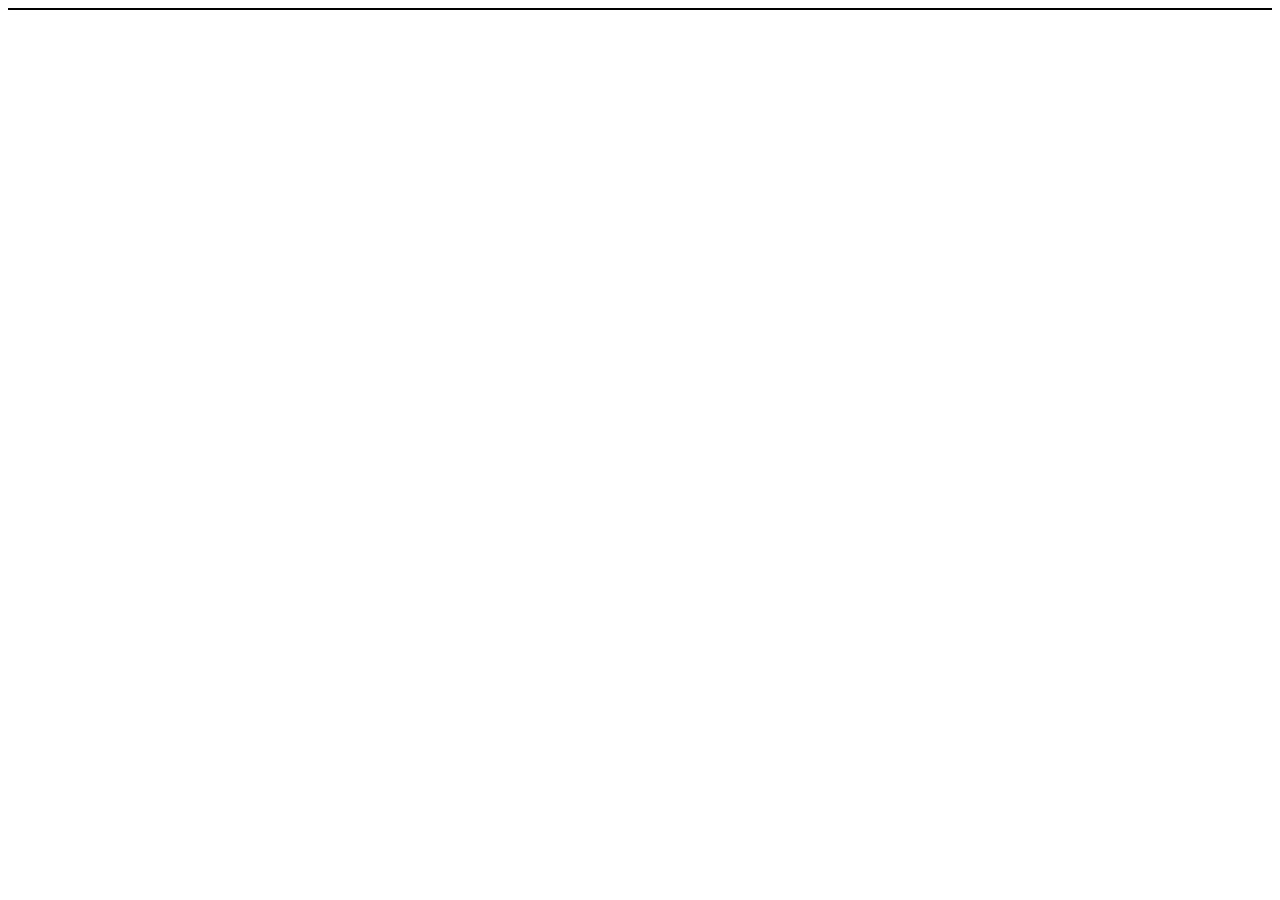
==== index.html @ 686b37be "build first prototype of keytyping website. Written full logic but lacks styling i.e. css" ====
<!DOCTYPE html>
  <head>
    <meta charset="utf-8">
    <title>Project001</title>
    <link href="css/styles.css" rel="stylesheet">
    <script src="javascript/script.js"></script>
  </head>
  <body onload="dummy();init()">
    <div id ="input-area-container"> 
      <div id="input-area" tabindex="-1"></div>
      <span id = "top-text" tabindex="-1"></span>
      <!-- <input type="button" value="Click" onclick="clearArea()"> -->
    </div>
  </body>
</html>
---- css/styles.css ----
#input-area-container{
  /* height: 100px;
  width: 80%; */
  border: 1px black solid;
}

#input-area{
  height:max-content;
  width:500px;
  background-color: lightgoldenrodyellow;
  text-align: center;
  font-size: 20px;
  filter: blur(2px);
  word-wrap: break-word;
}

#top-text{
  color: black;
  position: absolute;
  top: 10px;
  left: 20px;
  z-index: 2;
}

#correct{
  color:green;
}


#incorrect{
  color:red;
}

/* #currentindex{
  
} */
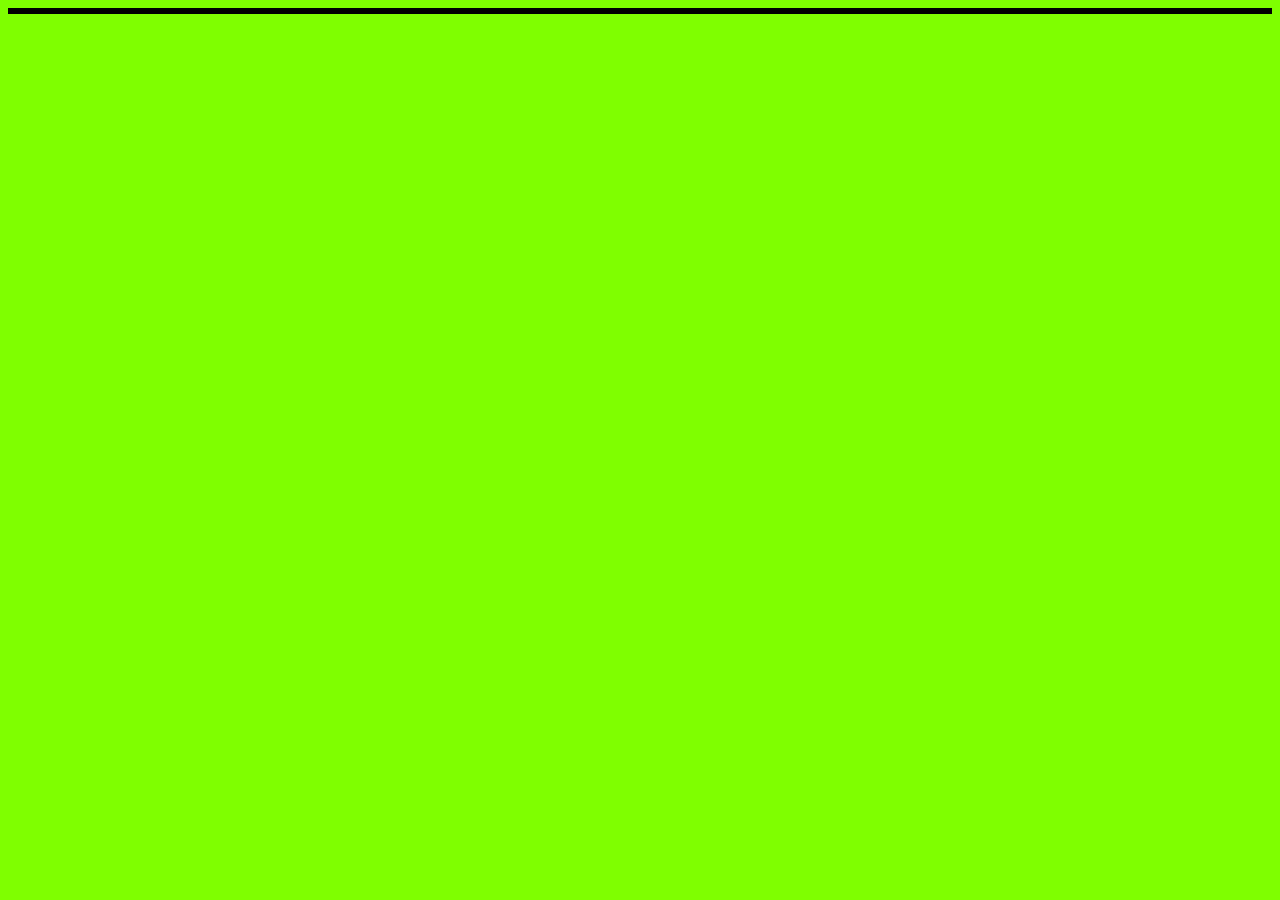
==== commit fb667c05: "added more code" ====
--- a/index.html
+++ b/index.html
@@ -9,7 +9,7 @@
     <div id ="input-area-container"> 
       <div id="input-area" tabindex="-1"></div>
       <span id = "top-text" tabindex="-1"></span>
-      <!-- <input type="button" value="Click" onclick="clearArea()"> -->
     </div>
+    <div id = "result"></div>
   </body>
 </html>--- a/css/styles.css
+++ b/css/styles.css
@@ -1,15 +1,20 @@
+body{
+  background-color: chartreuse;
+  filter: blur(10px)
+}
+
 #input-area-container{
-  /* height: 100px;
-  width: 80%; */
-  border: 1px black solid;
+  border: 3px black solid;
 }
 
 #input-area{
   height:max-content;
   width:500px;
-  background-color: lightgoldenrodyellow;
+  background-color: rgba(255, 140, 0, 0.432);
   text-align: center;
   font-size: 20px;
+  font-family: 'Lucida Sans Unicode', 'Lucida Grande', 'Lucida Sans', Arial, sans-serif;
+  font-weight: bold;
   filter: blur(2px);
   word-wrap: break-word;
 }
@@ -31,6 +36,8 @@
   color:red;
 }
 
-/* #currentindex{
-  
-} */+#blink{
+  color: white;
+  background-color: black;
+  max-width: 1em;
+}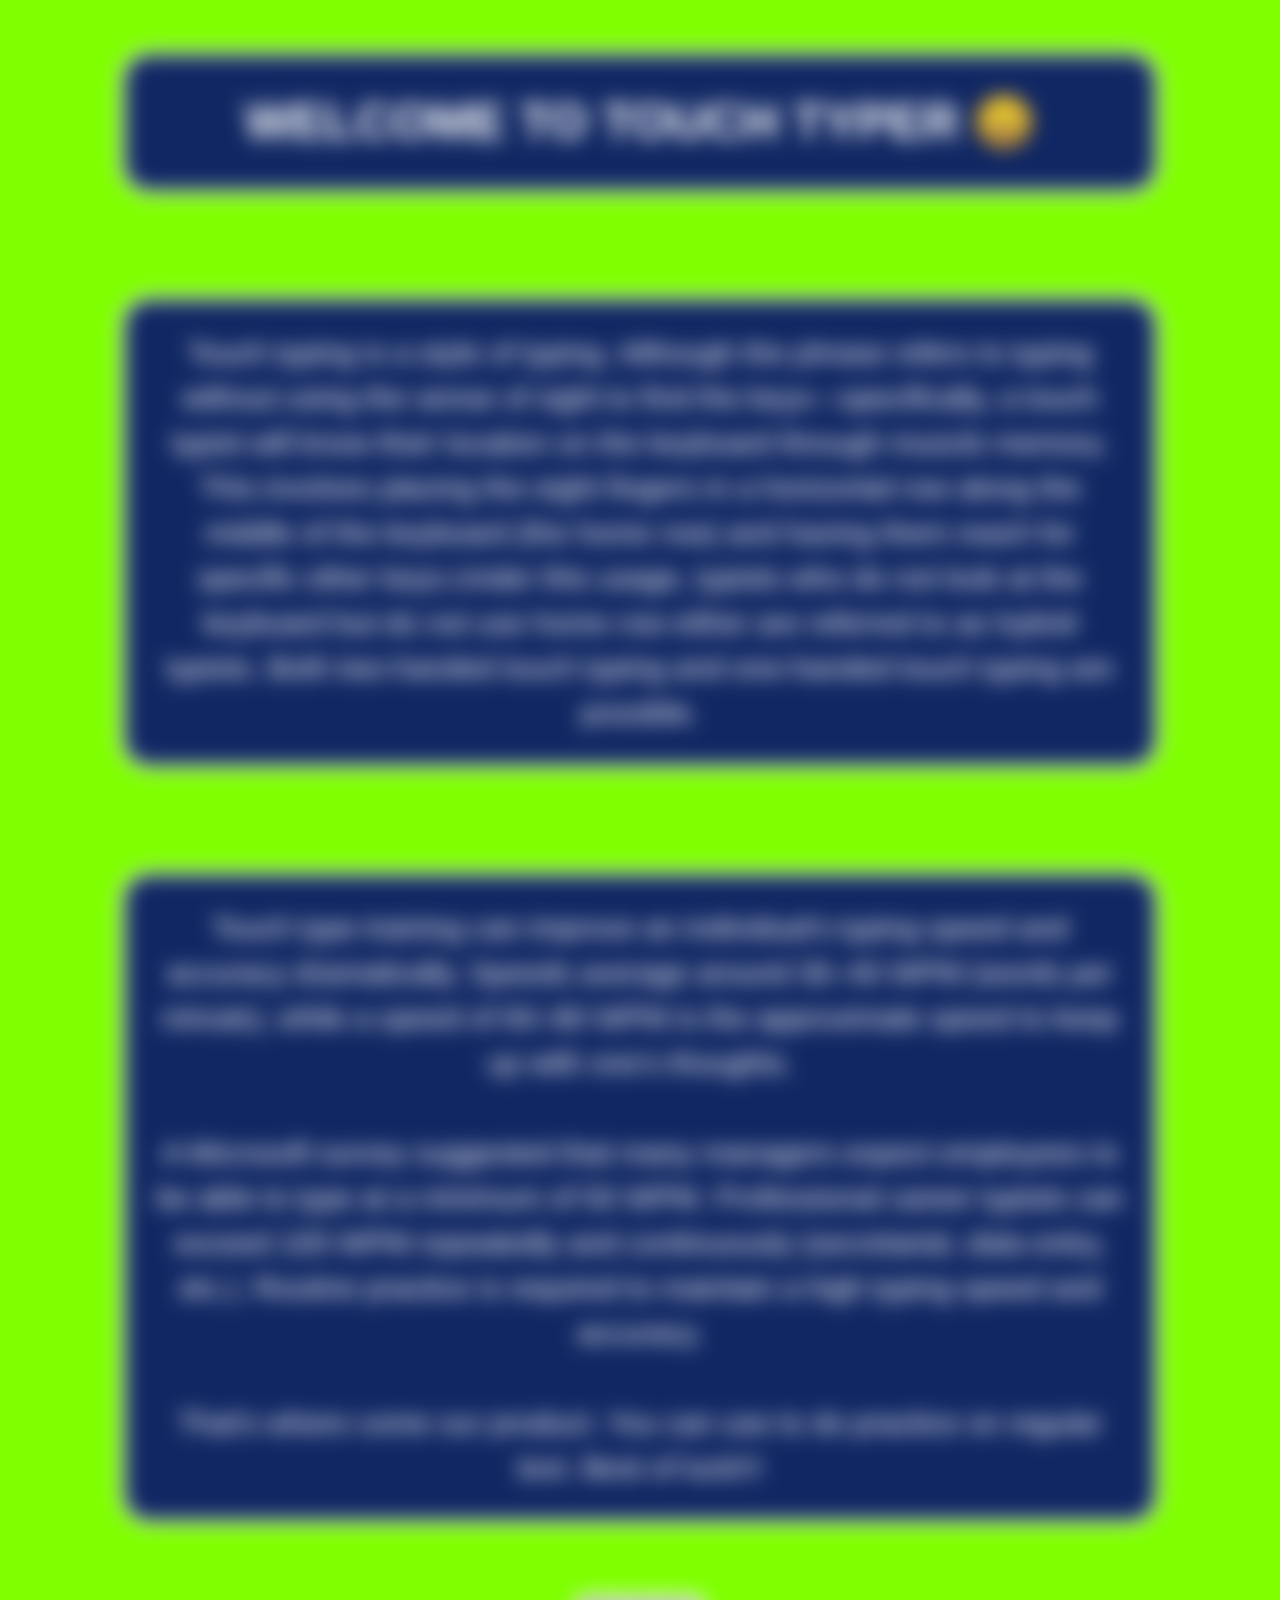
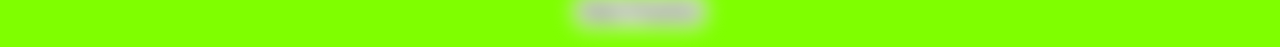
==== commit 42c00d2b: "final product" ====
--- a/index.html
+++ b/index.html
@@ -1,15 +1,74 @@
 <!DOCTYPE html>
-  <head>
-    <meta charset="utf-8">
-    <title>Project001</title>
-    <link href="css/styles.css" rel="stylesheet">
-    <script src="javascript/script.js"></script>
-  </head>
-  <body onload="dummy();init()">
-    <div id ="input-area-container"> 
-      <div id="input-area" tabindex="-1"></div>
-      <span id = "top-text" tabindex="-1"></span>
+<html lang="en">
+
+<head>
+  <meta charset="UTF-8">
+  <link rel="stylesheet" href="https://stackpath.bootstrapcdn.com/bootstrap/4.3.1/css/bootstrap.min.css" integrity="sha384-ggOyR0iXCbMQv3Xipma34MD+dH/1fQ784/j6cY/iJTQUOhcWr7x9JvoRxT2MZw1T" crossorigin="anonymous">
+  <link href="css/styles.css" rel="stylesheet">
+  <script src="javascript/settings.js"></script>
+  <title>Document</title>
+  <style>
+    .col{
+      margin: 50px;
+      padding: 30px;
+      height: max-content;
+      width: 100%;
+      border-radius: 30px;
+      border-width: 5px;
+      border-style: solid;
+      background-color: #040f6ee6;
+      text-align: center;
+      word-wrap: break-word;
+      color:white;
+      font-size: 30px;
+      font-family: sans-serif;
+    }
+    #title{
+      font-size: 50px;
+      font-weight: bold;
+    }
+    #submit{
+      font-size: 20px;
+      border-radius: 10px;
+      margin-top: 20px;
+      border-width: 0px;
+      margin-bottom: 20px;
+    }
+    #submit:hover{
+      color: white;
+      border-color: #040f6ee6;
+      background-color: #040f6ee6;
+    }
+  </style>
+</head>
+<body class="container">
+  <div class="row align-content-around">
+    <div class="col" id = "title">
+      WELCOME TO TOUCH TYPER &#128512;	
     </div>
-    <div id = "result"></div>
-  </body>
+  </div>
+  <div class="row align-content-around">
+    <div class="col">
+      Touch typing is a style of typing. 
+      Although the phrase refers to typing without using the sense of sight to find the keys—specifically, a touch typist will know their location on the keyboard through muscle memory.<wbr>
+      This involves placing the eight fingers in a horizontal row along the middle of the keyboard (the home row) and having them reach for specific other keys.<wbr> 
+      Under this usage, typists who do not look at the keyboard but do not use home row either are referred to as hybrid typists. 
+      Both two-handed touch typing and one-handed touch typing are possible.
+    </div>
+  </div>
+  <div class="row align-content-around">
+    <div class="col">
+      Touch type training can improve an individual's typing speed and accuracy dramatically.
+      Speeds average around 30–40 WPM (words per minute), while a speed of 60–80 WPM is the approximate speed to keep up with one's thoughts. 
+      <br><br>A Microsoft survey suggested that many managers expect employees to be able to type at a minimum of 50 WPM. 
+      Professional career typists can exceed 100 WPM repeatedly and continuously (secretarial, data entry, etc.). 
+      Routine practice is required to maintain a high typing speed and accuracy. 
+      <br><br>That's where come our product. You can use to do practice on regular text. Best of luck!!!
+    </div>
+  </div>
+  <div class="row justify-content-around">
+    <input id="submit" type="button" value="Start Practice" onclick="activate()"/>
+  </div>
+</body>
+
 </html>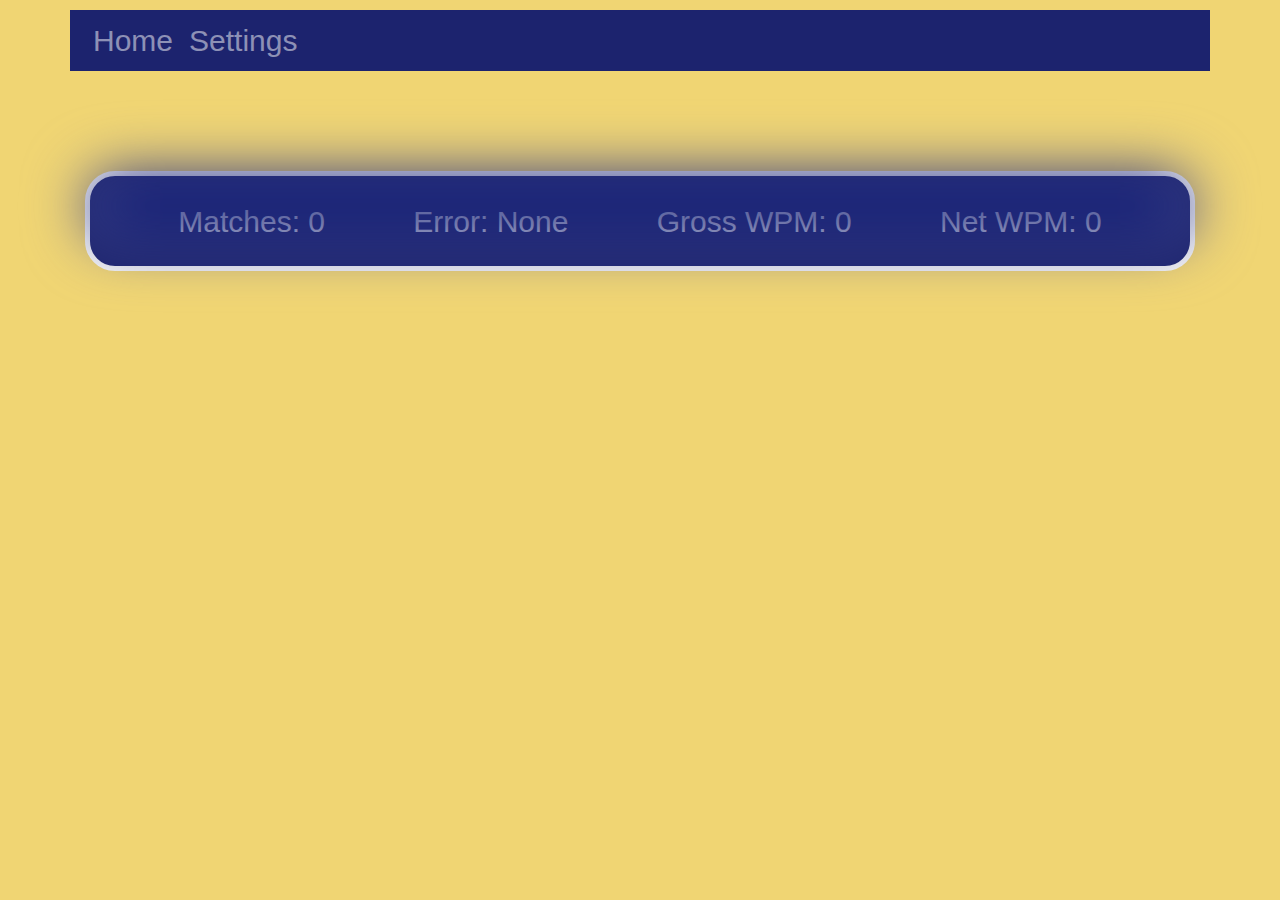
==== commit 84bcd404: "Major update" ====
--- a/index.html
+++ b/index.html
@@ -1,74 +1,41 @@
 <!DOCTYPE html>
-<html lang="en">
 
 <head>
-  <meta charset="UTF-8">
+  <meta charset="utf-8">
+  <title>Practice</title>
+  <script src="https://ajax.googleapis.com/ajax/libs/jquery/3.2.1/jquery.min.js"></script>
   <link rel="stylesheet" href="https://stackpath.bootstrapcdn.com/bootstrap/4.3.1/css/bootstrap.min.css" integrity="sha384-ggOyR0iXCbMQv3Xipma34MD+dH/1fQ784/j6cY/iJTQUOhcWr7x9JvoRxT2MZw1T" crossorigin="anonymous">
   <link href="css/styles.css" rel="stylesheet">
-  <script src="javascript/settings.js"></script>
-  <title>Document</title>
-  <style>
-    .col{
-      margin: 50px;
-      padding: 30px;
-      height: max-content;
-      width: 100%;
-      border-radius: 30px;
-      border-width: 5px;
-      border-style: solid;
-      background-color: #040f6ee6;
-      text-align: center;
-      word-wrap: break-word;
-      color:white;
-      font-size: 30px;
-      font-family: sans-serif;
-    }
-    #title{
-      font-size: 50px;
-      font-weight: bold;
-    }
-    #submit{
-      font-size: 20px;
-      border-radius: 10px;
-      margin-top: 20px;
-      border-width: 0px;
-      margin-bottom: 20px;
-    }
-    #submit:hover{
-      color: white;
-      border-color: #040f6ee6;
-      background-color: #040f6ee6;
-    }
-  </style>
+  <script src="javascript/script.js"></script>
 </head>
-<body class="container">
-  <div class="row align-content-around">
-    <div class="col" id = "title">
-      WELCOME TO TOUCH TYPER &#128512;	
-    </div>
+
+<body class="container" onload="dummy();check()">
+  <div class="row" id = "nav">
+    <nav class="navbar-dark sticky-top navbar-expand-lg">
+      <div class="container-fluid">
+        <div class="collapse navbar-collapse" id="navbarSupportedContent">
+          <ul class="navbar-nav me-auto mb-2 mb-lg-0">
+            <li class="nav-item">
+              <a class="nav-link" aria-current="page" href="index.html">Home</a>
+            </li>
+            <li class="nav-item">
+              <a class="nav-link" href="settings.html">Settings</a>
+            </li>
+          </ul>
+        </div>
+      </div>
+    </nav>
   </div>
-  <div class="row align-content-around">
-    <div class="col">
-      Touch typing is a style of typing. 
-      Although the phrase refers to typing without using the sense of sight to find the keys—specifically, a touch typist will know their location on the keyboard through muscle memory.<wbr>
-      This involves placing the eight fingers in a horizontal row along the middle of the keyboard (the home row) and having them reach for specific other keys.<wbr> 
-      Under this usage, typists who do not look at the keyboard but do not use home row either are referred to as hybrid typists. 
-      Both two-handed touch typing and one-handed touch typing are possible.
-    </div>
+  <div id="input-area-container">
+    <div id="input-area" tabindex="-1"></div>
+    <div id="top-text"></div>
   </div>
-  <div class="row align-content-around">
-    <div class="col">
-      Touch type training can improve an individual's typing speed and accuracy dramatically.
-      Speeds average around 30–40 WPM (words per minute), while a speed of 60–80 WPM is the approximate speed to keep up with one's thoughts. 
-      <br><br>A Microsoft survey suggested that many managers expect employees to be able to type at a minimum of 50 WPM. 
-      Professional career typists can exceed 100 WPM repeatedly and continuously (secretarial, data entry, etc.). 
-      Routine practice is required to maintain a high typing speed and accuracy. 
-      <br><br>That's where come our product. You can use to do practice on regular text. Best of luck!!!
-    </div>
-  </div>
-  <div class="row justify-content-around">
-    <input id="submit" type="button" value="Start Practice" onclick="activate()"/>
+  <div id="result">
+    <div id = "Matches">Matches: 0</div>
+    <div id = "Errors">Error: None</div>
+    <div id = "GrossWPM">Gross WPM: 0</div>
+    <div id = "NetWPM">Net WPM: 0</div>
   </div>
 </body>
 
-</html>+</html>
--- a/css/styles.css
+++ b/css/styles.css
@@ -1,43 +1,136 @@
 body{
-  background-color: chartreuse;
-  filter: blur(10px)
+  background-color: #f0d573;
+}
+
+#nav{
+  margin-top: 10px;
+  margin-bottom: 50px;
+  background-color: #040f6ee6;
+  color: whitesmoke;
+  font-size: 30px;
 }
 
 #input-area-container{
-  border: 3px black solid;
+  position: relative;
+  margin-top: 100px;
+  width: 100%; 
 }
 
+
 #input-area{
-  height:max-content;
-  width:500px;
-  background-color: rgba(255, 140, 0, 0.432);
+  position: absolute;
+  padding: 30px;
+  width: 100%;
+  border-radius: 30px;
+  border-width: 5px;
+  border-style: solid;
+  background-color: #040f6ee6;
   text-align: center;
-  font-size: 20px;
-  font-family: 'Lucida Sans Unicode', 'Lucida Grande', 'Lucida Sans', Arial, sans-serif;
-  font-weight: bold;
-  filter: blur(2px);
+  filter: blur(30px);
   word-wrap: break-word;
+  color:white;
+  pointer-events: none;
 }
 
 #top-text{
-  color: black;
+  color: whitesmoke;
   position: absolute;
-  top: 10px;
-  left: 20px;
-  z-index: 2;
+  z-index: 1;
+  font-size: 40px;
+  width: 100%;
+  padding-left:35%;
+  padding-top:5%;
+  font-family: 'Franklin Gothic Medium', 'Arial Narrow', Arial, sans-serif;
+  font-weight: bold;
+  /* pointer-events: none; */
+}
+ 
+#Matches,
+#Errors,
+#GrossWPM,
+#NetWPM{
+  font-size: 30px;
+}
+
+#result{
+  display: flex;
+  justify-content: space-evenly;
+  align-items: center;
+  border-radius: 30px;
+  border-width: 5px;
+  border-style: solid;
+  height: 100px;
+  background-color: #040f6ee6;
+  margin-top: 10px;
+  text-align: center;
+  color: whitesmoke;
 }
 
 #correct{
-  color:green;
+  color: rgb(41, 197, 41);
 }
 
 
 #incorrect{
-  color:red;
+  color:rgb(211, 7, 7);
 }
 
 #blink{
+  color:black;
+  background-color: yellow;
+  max-width: 1em;
+}
+
+/* settings css */
+#demotext{
+  margin-top: 100px;
+  margin-bottom: 50px;
+  text-align: center;
+  padding-top: 10px;
+  height: 200px;
+  word-wrap: break-word;
+  border-radius: 30px;
+  border-width: 5px;
+  border-style: solid;
+  background-color: #040f6ee6;
   color: white;
-  background-color: black;
-  max-width: 1em;
+}
+#demosize{
+  width: 90%;
+}
+#demobold{
+  margin-left:15px;
+}
+
+.demoboldc{
+  border-radius: 10px;
+  border-width: 4px;
+  border-color: #040f6ee6;
+  border-style: solid;
+  font-size: 20px;
+}
+
+.demoboldc,.btn,.dropdown-item,.dropdown-menu{
+  background-color: #040f6ee6;
+  color: whitesmoke;
+}
+
+#submitbutt{
+  margin-top: 60px;
+}
+
+#submit{
+  font-size: 20px;
+  border-radius: 10px;
+  margin-top: 20px;
+}
+
+#submit:hover{
+  color: white;
+  border-color: #040f6ee6;
+  background-color: #040f6ee6;
+}
+
+#settingpanel{
+  margin-top: 100px;
 }